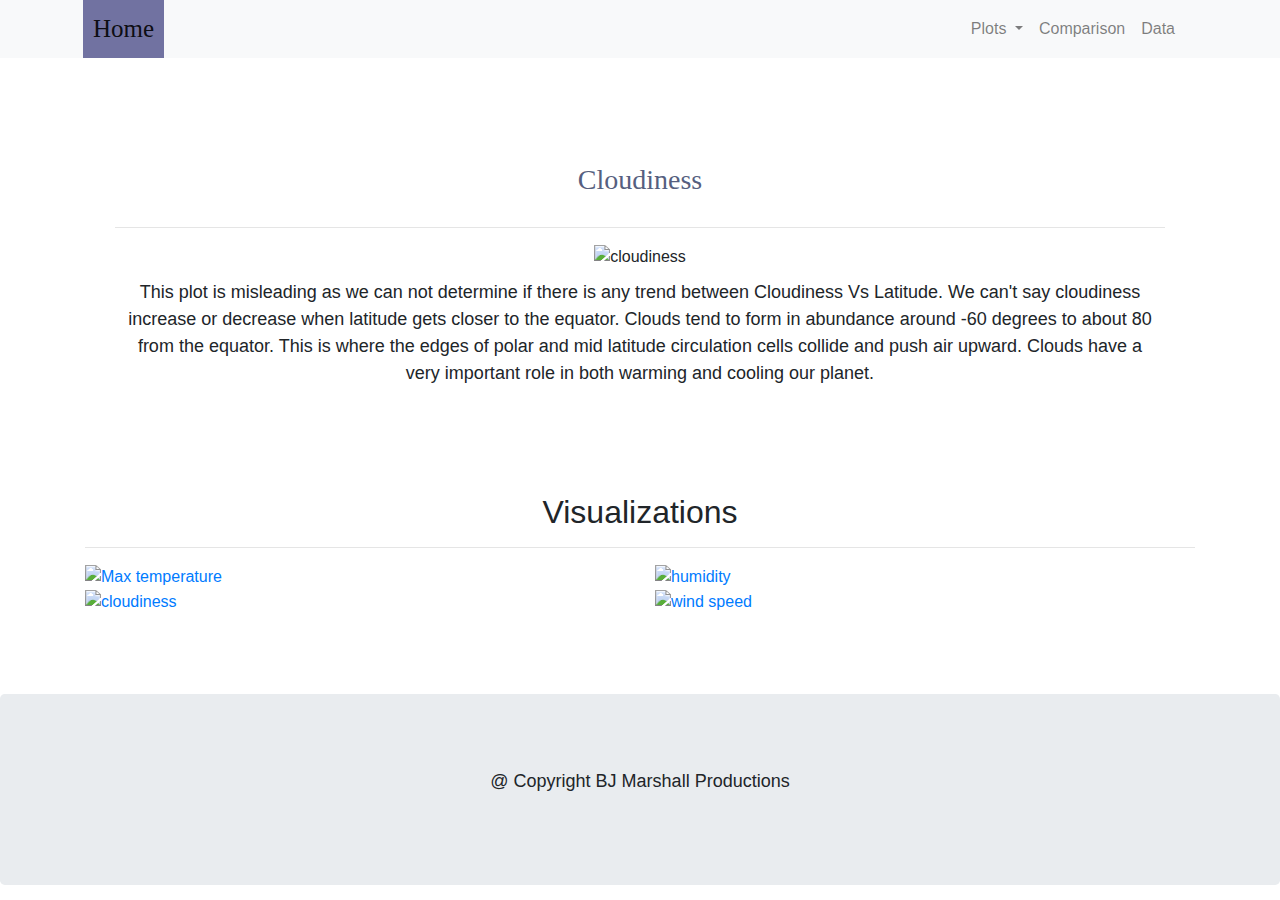
==== cloudiness.html @ e8320c87 "hw" ====
<!DOCTYPE html>
<html lang="en">

<head>
  <meta charset="UTF-8">
  <title>Cloudiness</title>
  <link rel="stylesheet" href="https://stackpath.bootstrapcdn.com/bootstrap/4.3.1/css/bootstrap.min.css" integrity="sha384-ggOyR0iXCbMQv3Xipma34MD+dH/1fQ784/j6cY/iJTQUOhcWr7x9JvoRxT2MZw1T" crossorigin="anonymous">
  <script src="https://code.jquery.com/jquery-3.3.1.slim.min.js" integrity="sha384-q8i/X+965DzO0rT7abK41JStQIAqVgRVzpbzo5smXKp4YfRvH+8abtTE1Pi6jizo" crossorigin="anonymous"></script>
  <script src="https://cdnjs.cloudflare.com/ajax/libs/popper.js/1.14.7/umd/popper.min.js" integrity="sha384-UO2eT0CpHqdSJQ6hJty5KVphtPhzWj9WO1clHTMGa3JDZwrnQq4sF86dIHNDz0W1" crossorigin="anonymous"></script>
  <script src="https://stackpath.bootstrapcdn.com/bootstrap/4.3.1/js/bootstrap.min.js" integrity="sha384-JjSmVgyd0p3pXB1rRibZUAYoIIy6OrQ6VrjIEaFf/nJGzIxFDsf4x0xIM+B07jRM" crossorigin="anonymous"></script>

  <link rel="stylesheet" href="style.css">
</head>
<body>
    <!--Navbar adjustments-->
    <nav class="navbar navbar-expand-lg navbar-light bg-light">
        <div class="container">
            <a class="navbar-brand text-black" href="index.html">Home</a>
            <button class="navbar-toggler" type="button" data-toggle="collapse" data-target="#navbarSupportedContent" aria-controls="navbarSupportedContent" aria-expanded="false" aria-label="Toggle navigation">
                <span class="navbar-toggler-icon"></span>
            </button>
                
            <div class="collapse navbar-collapse" id="navbarSupportedContent">
                <ul class="navbar-nav ml-auto">    
                    <li class="nav-item dropdown">
                        <a class="nav-link dropdown-toggle" href="#" id="navbarDropdown" role="button" data-toggle="dropdown" aria-haspopup="true" aria-expanded="false">
                            Plots
                        </a>
                        <div class="dropdown-menu dropdown-menu-right" aria-labelledby="navbarDropdown">
                            <a class="dropdown-item" href="temps.html">Max Temperature</a>
                            <a class="dropdown-item" href="humidity.html">Humidity</a>
                            <a class="dropdown-item" href="cloudiness.html">Cloudiness</a>
                            <a class="dropdown-item" href="windspeed.html">Wind Speed</a>
                        </div>
                    </li>
                    <li class="nav-item">
                        <a class="nav-link" href="comparisons.html">Comparison</a>
                    </li>
                    <li class="nav-item">
                        <a class="nav-link" href="data.html">Data</a>
                    </li>
                </ul>
            </div>
        </div> 
    </nav>
 
    <div class="container content">
        <div class="text-center">
            <div class="col-md-12">
                <div class="col-md-12">
                    <h3>Cloudiness</h3>
                    <hr>
                    <img src="C:/Users/jmarshall.000/Desktop/nu-chi-data-pt-04-2021-u-c/Web-Design-Challange/Fig3.png" width="100%" alt="cloudiness">
                    <br>
                    <p>This plot is misleading as we can not determine if there is any trend between Cloudiness Vs Latitude. We can't say cloudiness increase or decrease when latitude gets closer to the equator. Clouds tend to form in abundance around -60 degrees to about 80 from the equator. This is where the edges of polar and mid latitude circulation cells collide and push air upward. Clouds have a very important role in both warming and cooling our planet. </p>
                </div>
                </div>
            </div>
            <div class="text-center">
                <h2>Visualizations</h2>
              </div>
              <hr>
              <div class="row">
                  <div class="col-3 col-md-6">
                      <a href="temps.html"><img src="C:/Users/jmarshall.000/Desktop/nu-chi-data-pt-04-2021-u-c/Web-Design-Challange/Fig1.png" width="350"  alt="Max temperature">
                      </a> 
                  </div>
                  <div class="col-3 col-md-6">
                      <a href="humidity.html"><img src="C:/Users/jmarshall.000/Desktop/nu-chi-data-pt-04-2021-u-c/Web-Design-Challange/Fig2.png" width="350" alt="humidity"></a>
                  </div>
             
                  <div class="col-3 col-md-6">
                      <a href="cloudiness.html"><img src="C:/Users/jmarshall.000/Desktop/nu-chi-data-pt-04-2021-u-c/Web-Design-Challange/Fig3.png" width="350"  alt="cloudiness"></a>
                  </div>
    
                  <div class="col-3 col-md-6">
                      <a href="windspeed.html"><img src="C:/Users/jmarshall.000/Desktop/nu-chi-data-pt-04-2021-u-c/Web-Design-Challange/Fig4.png"width="350"  alt="wind speed"></a>
                  </div>
              </div>
          </div>
      </div>
    </div>
    </div>
    

    <div class="jumbotron text-center" style="margin-bottom:0">
        <p>@ Copyright BJ Marshall Productions</p>
      </div>
      
      </body>
      </html>
---- style.css ----
a.navbar-brand{
    margin-left: 10px;
    padding: 10px;
    background-color: rgb(113, 114, 161);
    font-family: 'Times New Roman', Times, serif;
    font-size: 25px;
}


h1{
    color: rgb(0, 0, 0);
    font-family: Georgia, 'Times New Roman', Times, serif;
    padding: 15px;
    background-color: rgb(113, 114, 161);
}

h3{
    color: rgb(86, 95, 128);
    font-family: Georgia, 'Times New Roman', Times, serif;
    padding: 15px;
}


p{
   font-family: Arial, Helvetica, sans-serif;
   font-size: large;
   padding:10px;
}


body{
    background-color: rgb(255, 255, 255);
}
.col-md-12{
    background-color: white;
    padding-top: 20px;
    padding-bottom:40px;
}


.navbar{
    padding-top:0px;
    padding-bottom: 0px;
    padding-right:40px;
    background-color: rgb(113, 114, 161);
}

.nav-item.dropdown.show {
    background-color: rgb(113, 114, 161);
}

.dropdown-menu {
    margin: 0;
}


.content {
    padding-top: 50px;
    padding-bottom: 80px;
    overflow: hidden;
}

.content.bg-white {
    margin-top: 15px;
}


/* small screen adjustments*/
@media(max-width:767px){
    .navbar.bg-light{
        background-color: rgb(113, 114, 161)!important;    
    }

    .navbar-collapse{
        background-color: rgb(113, 114, 161);
    }
    .navbar{
        padding:inherit;
    }
}
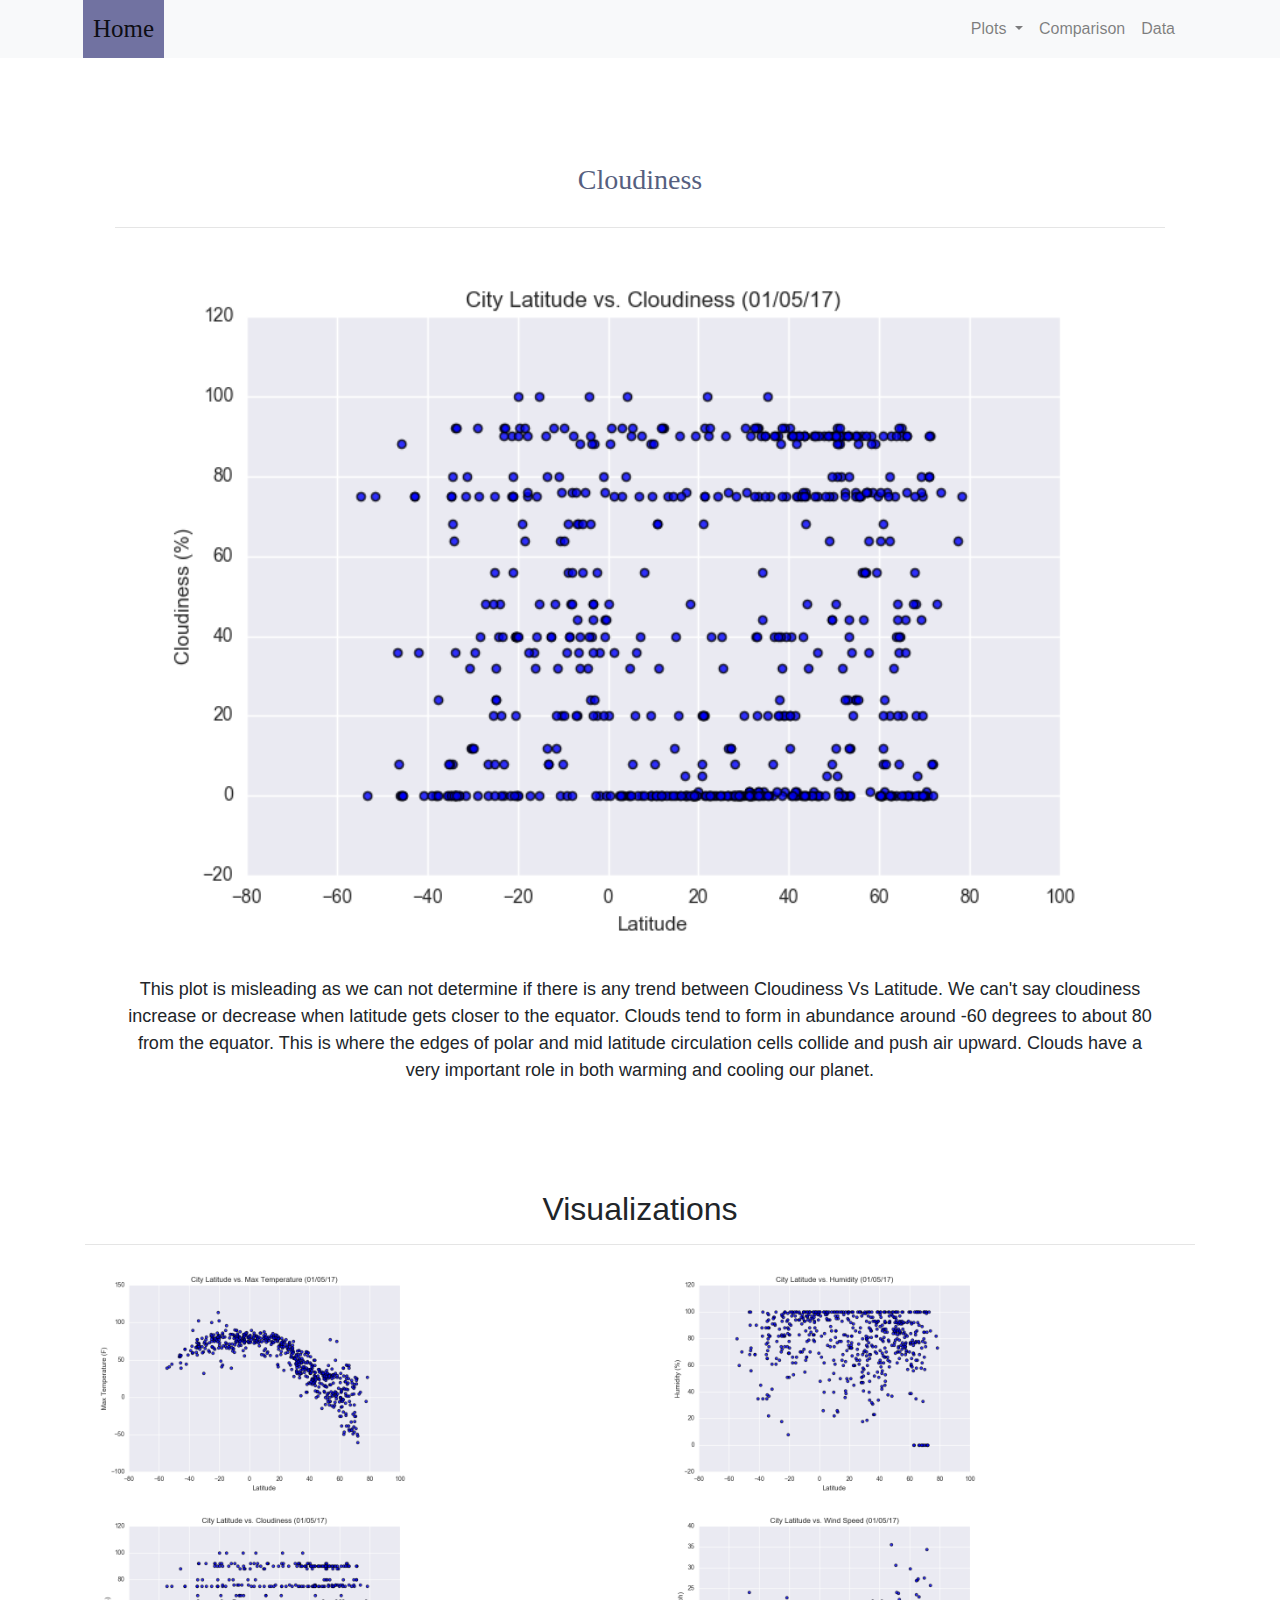
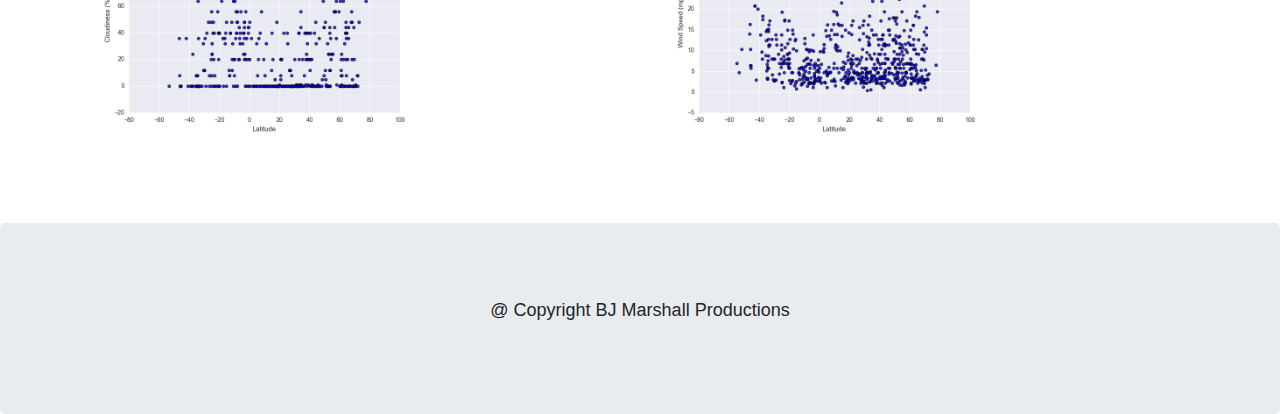
==== commit bd2c4f07: "WWWWWWWWW" ====
--- a/cloudiness.html
+++ b/cloudiness.html
@@ -50,7 +50,7 @@
                 <div class="col-md-12">
                     <h3>Cloudiness</h3>
                     <hr>
-                    <img src="C:/Users/jmarshall.000/Desktop/nu-chi-data-pt-04-2021-u-c/Web-Design-Challange/Fig3.png" width="100%" alt="cloudiness">
+                    <img src="Fig3.png" width="100%" alt="cloudiness">
                     <br>
                     <p>This plot is misleading as we can not determine if there is any trend between Cloudiness Vs Latitude. We can't say cloudiness increase or decrease when latitude gets closer to the equator. Clouds tend to form in abundance around -60 degrees to about 80 from the equator. This is where the edges of polar and mid latitude circulation cells collide and push air upward. Clouds have a very important role in both warming and cooling our planet. </p>
                 </div>
@@ -62,19 +62,19 @@
               <hr>
               <div class="row">
                   <div class="col-3 col-md-6">
-                      <a href="temps.html"><img src="C:/Users/jmarshall.000/Desktop/nu-chi-data-pt-04-2021-u-c/Web-Design-Challange/Fig1.png" width="350"  alt="Max temperature">
+                      <a href="temps.html"><img src="Fig1.png" width="350"  alt="Max temperature">
                       </a> 
                   </div>
                   <div class="col-3 col-md-6">
-                      <a href="humidity.html"><img src="C:/Users/jmarshall.000/Desktop/nu-chi-data-pt-04-2021-u-c/Web-Design-Challange/Fig2.png" width="350" alt="humidity"></a>
+                      <a href="humidity.html"><img src="Fig2.png" width="350" alt="humidity"></a>
                   </div>
              
                   <div class="col-3 col-md-6">
-                      <a href="cloudiness.html"><img src="C:/Users/jmarshall.000/Desktop/nu-chi-data-pt-04-2021-u-c/Web-Design-Challange/Fig3.png" width="350"  alt="cloudiness"></a>
+                      <a href="cloudiness.html"><img src="Fig3.png" width="350"  alt="cloudiness"></a>
                   </div>
     
                   <div class="col-3 col-md-6">
-                      <a href="windspeed.html"><img src="C:/Users/jmarshall.000/Desktop/nu-chi-data-pt-04-2021-u-c/Web-Design-Challange/Fig4.png"width="350"  alt="wind speed"></a>
+                      <a href="windspeed.html"><img src="Fig4.png"width="350"  alt="wind speed"></a>
                   </div>
               </div>
           </div>
